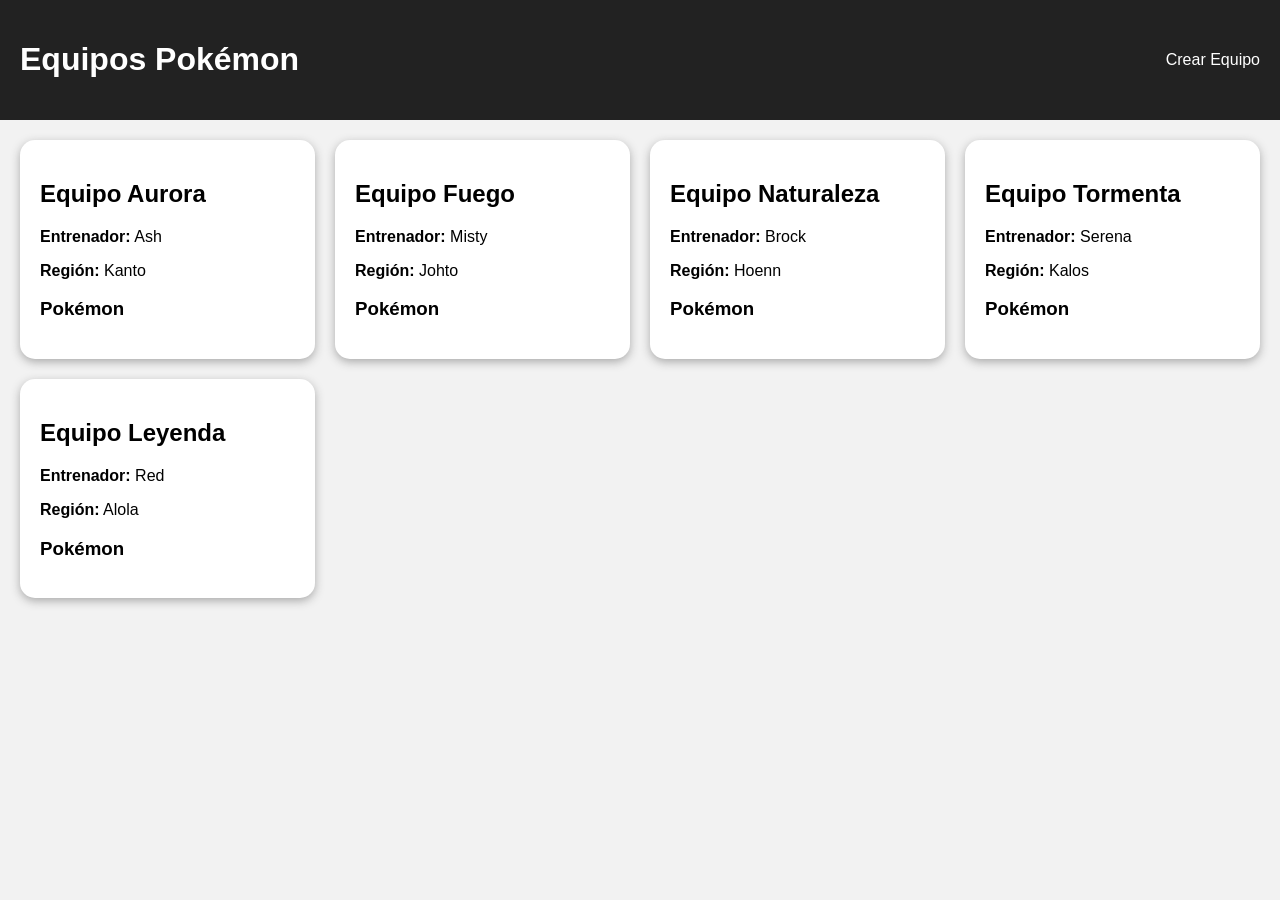
==== index.html @ 1ba7d7b6 "Estructuracion del proyecto de acuerdo a las consignas" ====
<!DOCTYPE html>
<html lang="es">
<head>
    <meta charset="UTF-8">
    <meta name="viewport" content="width=device-width, initial-scale=1.0">
    <title>PokeApi - Equipos</title>
    <link rel="stylesheet" href="css/styles.css">
</head>
<body>

    <header>
        <h1>Equipos Pokémon</h1>
        <a href="registro.html">
            Crear Equipo
        </a>
    </header>

    <main>
        <section id="contenedorEquipos"></section>
    </main>

    <script type="module" src="js/app.js"></script>

</body>
</html>
---- css/styles.css ----
body {
    font-family: Arial, sans-serif;
    margin: 0;
    background: #f2f2f2;
}

header {
    display: flex;
    justify-content: space-between;
    align-items: center;
    padding: 20px;
    background: #222;
    color: white;
}

header a {
    color: white;
    text-decoration: none;
}

#contenedorEquipos {
    display: grid;
    grid-template-columns: repeat(auto-fit, minmax(280px, 1fr));
    gap: 20px;
    padding: 20px;
}

.card {
    background: white;
    padding: 20px;
    border-radius: 15px;
    box-shadow: 0 3px 10px #aaa;
}

.pokemon {
    border-top: 1px solid #ddd;
    padding: 10px;
}

.pokemon img {
    width: 80px;
    display: block;
}

form {
    background: white;
    padding: 30px;
    margin: 30px auto;
    max-width: 400px;
    display: flex;
    flex-direction: column;
    gap: 10px;
    border-radius: 10px;
    box-shadow: 0 3px 10px #aaa;
}
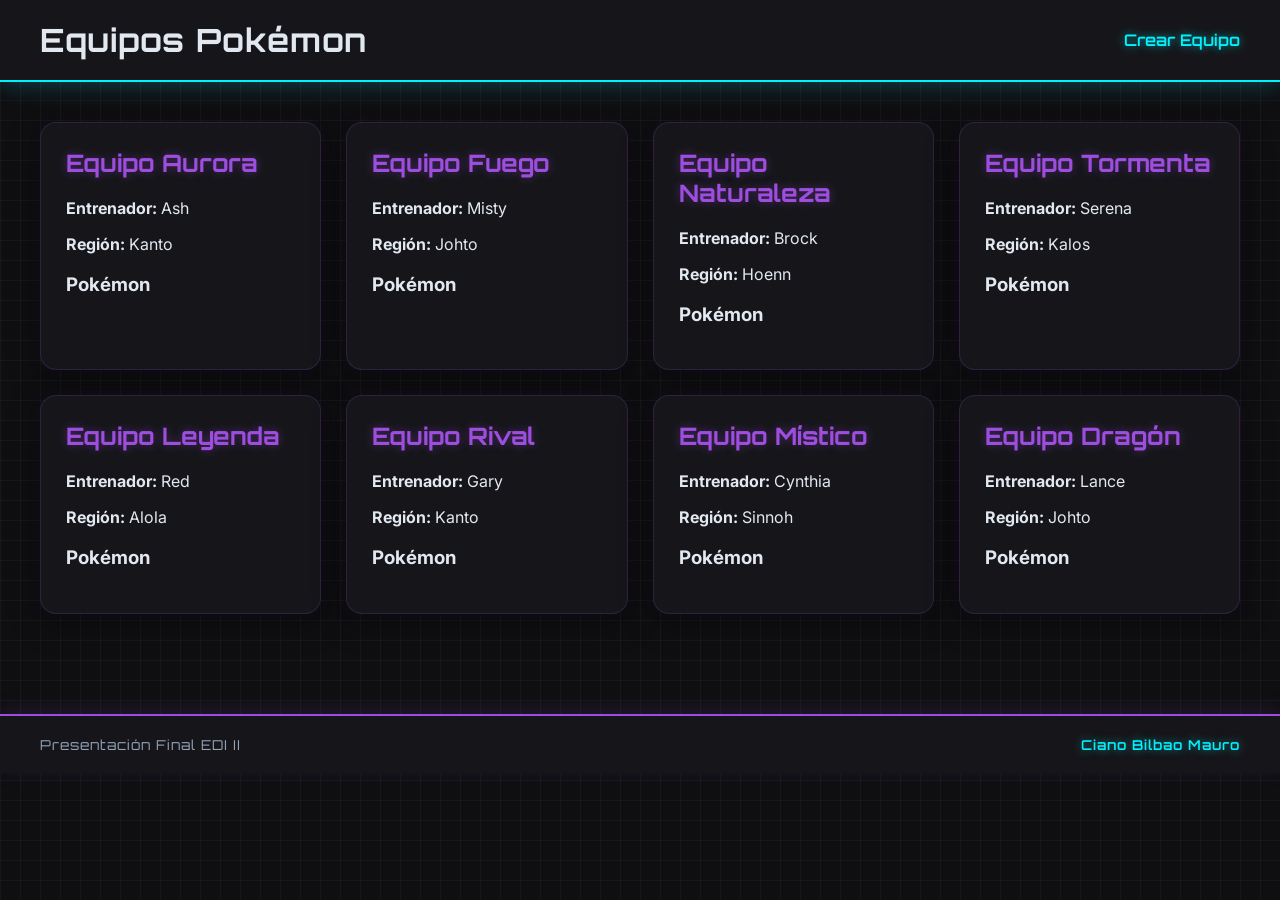
==== commit f155aec1: "Cambios de estilo visual tipo neon, cambio en el JSON para que aparezcan 8 predeterminados, boton pa" ====
--- a/index.html
+++ b/index.html
@@ -1,11 +1,13 @@
 <!DOCTYPE html>
 <html lang="es">
+
 <head>
     <meta charset="UTF-8">
     <meta name="viewport" content="width=device-width, initial-scale=1.0">
     <title>PokeApi - Equipos</title>
     <link rel="stylesheet" href="css/styles.css">
 </head>
+
 <body>
 
     <header>
@@ -19,7 +21,13 @@
         <section id="contenedorEquipos"></section>
     </main>
 
+    <footer>
+        <p class="footer-izq">Presentación Final EDI II</p>
+        <p class="footer-der">Ciano Bilbao Mauro</p>
+    </footer>
+
     <script type="module" src="js/app.js"></script>
 
 </body>
+
 </html>
--- a/css/styles.css
+++ b/css/styles.css
@@ -1,55 +1,217 @@
+/* IMPORTAMOS TIPOGRAFÍAS DESDE GOOGLE FONTS */
+@import url('https://fonts.googleapis.com/css2?family=Inter:wght@400;600&family=Orbitron:wght@700;900&display=swap');
+
 body {
-    font-family: Arial, sans-serif;
+    font-family: 'Inter', sans-serif;
     margin: 0;
-    background: #f2f2f2;
-}
-
+    /* Fondo oscuro cyberpunk y patrón sutil de cuadrícula */
+    background-color: #0f0f12;
+    background-image: 
+        linear-gradient(rgba(255, 255, 255, 0.03) 1px, transparent 1px),
+        linear-gradient(90deg, rgba(255, 255, 255, 0.03) 1px, transparent 1px);
+    background-size: 20px 20px;
+    color: #e2e8f0;
+}
+
+/* NAVEGACIÓN CON BORDE NEÓN AZUL */
 header {
     display: flex;
     justify-content: space-between;
     align-items: center;
-    padding: 20px;
-    background: #222;
-    color: white;
+    padding: 20px 40px;
+    background: #16161a;
+    border-bottom: 2px solid #00f2fe;
+    box-shadow: 0 4px 20px rgba(0, 242, 254, 0.2);
+}
+
+header h1, header h2 {
+    font-family: 'Orbitron', sans-serif;
+    margin: 0;
+    letter-spacing: 1px;
 }
 
 header a {
-    color: white;
+    color: #00f2fe;
     text-decoration: none;
-}
-
+    font-weight: 600;
+    font-family: 'Orbitron', sans-serif;
+    transition: all 0.3s ease;
+    text-shadow: 0 0 8px rgba(0, 242, 254, 0.6);
+}
+
+header a:hover {
+    color: #4facfe;
+    text-shadow: 0 0 15px #00f2fe, 0 0 30px #00f2fe;
+}
+
+/* GRILLA DE EQUIPOS */
 #contenedorEquipos {
     display: grid;
     grid-template-columns: repeat(auto-fit, minmax(280px, 1fr));
-    gap: 20px;
-    padding: 20px;
-}
-
+    gap: 25px;
+    padding: 40px;
+}
+
+/* TARJETAS CON BRILLO NEÓN MORADO */
 .card {
-    background: white;
-    padding: 20px;
-    border-radius: 15px;
-    box-shadow: 0 3px 10px #aaa;
-}
-
+    background: #16161a;
+    padding: 25px;
+    border-radius: 16px;
+    border: 1px solid rgba(157, 78, 221, 0.2);
+    box-shadow: 0 8px 32px rgba(0, 0, 0, 0.4), 0 0 15px rgba(157, 78, 221, 0.05);
+    transition: transform 0.3s ease, box-shadow 0.3s ease;
+}
+
+.card:hover {
+    transform: translateY(-5px);
+    border-color: #9d4ede;
+    box-shadow: 0 12px 40px rgba(0, 0, 0, 0.6), 0 0 20px rgba(157, 78, 221, 0.3);
+}
+
+.card h2 {
+    font-family: 'Orbitron', sans-serif;
+    color: #9d4ede;
+    margin-top: 0;
+    text-shadow: 0 0 10px rgba(157, 78, 221, 0.4);
+}
+
+/* DETALLE DE CADA POKÉMON DENTRO DE LA CARD */
 .pokemon {
-    border-top: 1px solid #ddd;
-    padding: 10px;
+    background: rgba(255, 255, 255, 0.02);
+    border: 1px solid rgba(255, 255, 255, 0.05);
+    border-radius: 12px;
+    padding: 15px;
+    margin-top: 15px;
+    display: flex;
+    flex-direction: column;
+    align-items: center;
+    text-align: center;
 }
 
 .pokemon img {
-    width: 80px;
-    display: block;
-}
-
+    width: 90px;
+    filter: drop-shadow(0 0 8px rgba(255, 255, 255, 0.2));
+    transition: filter 0.3s ease;
+}
+
+.card:hover .pokemon img {
+    filter: drop-shadow(0 0 12px #00f2fe);
+}
+
+.pokemon strong {
+    font-family: 'Orbitron', sans-serif;
+    text-transform: uppercase;
+    color: #fff;
+    font-size: 0.95rem;
+    letter-spacing: 0.5px;
+    margin: 5px 0;
+}
+
+.pokemon p {
+    margin: 3px 0;
+    font-size: 0.85rem;
+    color: #94a3b8;
+}
+
+/* FORMULARIO GIGANTE CON EFECTO NEÓN CYAN/FUEGO */
 form {
-    background: white;
-    padding: 30px;
-    margin: 30px auto;
-    max-width: 400px;
+    background: #16161a;
+    padding: 40px;
+    /* Respetamos tu idea de separarlo más del nav y darle escala */
+    margin: 80px auto; 
+    max-width: 550px;
     display: flex;
     flex-direction: column;
-    gap: 10px;
-    border-radius: 10px;
-    box-shadow: 0 3px 10px #aaa;
+    gap: 25px;
+    border-radius: 20px;
+    border: 1px solid rgba(0, 242, 254, 0.2);
+    /* Sombra neón imponente */
+    box-shadow: 0 20px 50px rgba(0, 0, 0, 0.6), 0 0 30px rgba(0, 242, 254, 0.1);
+}
+
+/* Mejoras estéticas para los inputs dentro del formulario */
+form label {
+    font-family: 'Orbitron', sans-serif;
+    color: #00f2fe;
+    font-size: 0.85rem;
+    letter-spacing: 1px;
+    margin-bottom: -15px;
+}
+
+form input, form select {
+    background: #222227;
+    border: 1px solid rgba(255, 255, 255, 0.1);
+    padding: 12px;
+    border-radius: 8px;
+    color: white;
+    font-family: 'Inter', sans-serif;
+    font-size: 1rem;
+    transition: all 0.3s ease;
+}
+
+form input:focus, form select:focus {
+    outline: none;
+    border-color: #00f2fe;
+    box-shadow: 0 0 10px rgba(0, 242, 254, 0.4);
+    background: #2a2a32;
+}
+
+/* Estilo profesional para botones del form (crear/enviar) */
+form button[type="submit"] {
+    background: linear-gradient(45deg, #00f2fe, #4facfe);
+    color: #000;
+    font-family: 'Orbitron', sans-serif;
+    font-weight: 900;
+    border: none;
+    padding: 15px;
+    border-radius: 8px;
+    cursor: pointer;
+    text-transform: uppercase;
+    letter-spacing: 1px;
+    transition: all 0.3s ease;
+    box-shadow: 0 4px 15px rgba(0, 242, 254, 0.3);
+}
+
+form button[type="submit"]:hover {
+    transform: translateY(-2px);
+    box-shadow: 0 6px 25px rgba(0, 242, 254, 0.6);
+}
+
+/* FOOTER ESTILO CYBERPUNK */
+footer {
+    display: flex;
+    justify-content: space-between;
+    align-items: center;
+    padding: 20px 40px;
+    margin-top: 60px; /* Le da aire respecto a las tarjetas o el form */
+    background: #16161a;
+    border-top: 2px solid #9d4ede; /* Línea neón violeta */
+    box-shadow: 0 -4px 20px rgba(157, 78, 221, 0.15);
+}
+
+footer p {
+    margin: 0;
+    font-family: 'Orbitron', sans-serif;
+    font-size: 0.85rem;
+    letter-spacing: 1px;
+}
+
+.footer-izq {
+    color: #94a3b8; /* Un gris claro elegante */
+}
+
+.footer-der {
+    color: #00f2fe; /* Tu nombre resaltado en cyan neón */
+    font-weight: 600;
+    text-shadow: 0 0 8px rgba(0, 242, 254, 0.5);
+}
+
+/* Responsivo: si lo mirás en celu, se pone uno abajo del otro */
+@media (max-width: 600px) {
+    footer {
+        flex-direction: column;
+        gap: 10px;
+        text-align: center;
+        padding: 20px;
+    }
 }
